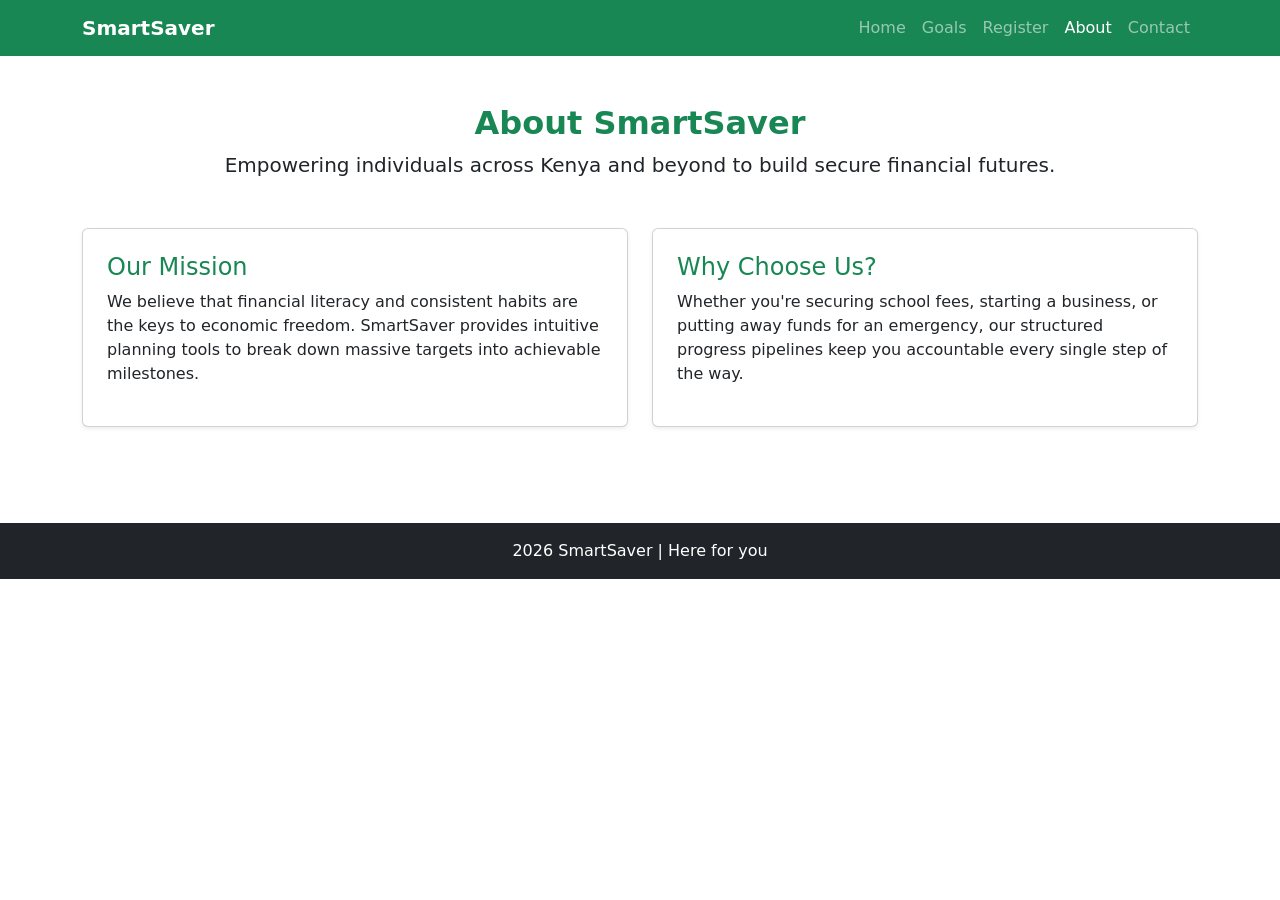
==== about.html @ fda74326 "Feat: Add About Us page to meet milestone page target" ====
<!DOCTYPE html>
<html lang="en">
<head>
    <meta charset="UTF-8">
    <meta name="viewport" content="width=device-width, initial-scale=1.0">
    <title>About Us - SmartSaver</title>
    <link rel="stylesheet" href="style.css">
    <link href="https://cdn.jsdelivr.net/npm/bootstrap@5.3.3/dist/css/bootstrap.min.css" rel="stylesheet">
</head>
<body>

<!-- Navigation -->
<nav class="navbar navbar-expand-lg navbar-dark bg-success">
    <div class="container">
        <a class="navbar-brand fw-bold" href="index.html">SmartSaver</a>
        <button class="navbar-toggler" type="button" data-bs-toggle="collapse" data-bs-target="#navbarNav">
            <span class="navbar-toggler-icon"></span>
        </button>
        <div class="collapse navbar-collapse" id="navbarNav">
            <ul class="navbar-nav ms-auto">
                <li class="nav-item"><a class="nav-link" href="index.html">Home</a></li>
                <li class="nav-item"><a class="nav-link" href="goals.html">Goals</a></li>
                <li class="nav-item"><a class="nav-link" href="register.html">Register</a></li>
                <li class="nav-item"><a class="nav-link active" href="about.html">About</a></li>
                <li class="nav-item"><a class="nav-link" href="contact.html">Contact</a></li>
               
            </ul>
        </div>
    </div>
</nav>

<!-- About Content -->
<div class="container my-5">
    <div class="text-center mb-5">
        <h2 class="text-success fw-bold">About SmartSaver</h2>
        <p class="lead">Empowering individuals across Kenya and beyond to build secure financial futures.</p>
    </div>

    <div class="row g-4">
        <div class="col-md-6">
            <div class="card p-4 shadow-sm h-100">
                <h4 class="text-success">Our Mission</h4>
                <p>We believe that financial literacy and consistent habits are the keys to economic freedom. SmartSaver provides intuitive planning tools to break down massive targets into achievable milestones.</p>
            </div>
        </div>
        <div class="col-md-6">
            <div class="card p-4 shadow-sm h-100">
                <h4 class="text-success">Why Choose Us?</h4>
                <p>Whether you're securing school fees, starting a business, or putting away funds for an emergency, our structured progress pipelines keep you accountable every single step of the way.</p>
            </div>
        </div>
    </div>
</div>

<footer class="bg-dark text-white text-center p-3 mt-5">
    <p class="mb-0">2026 SmartSaver | Here for you</p>
</footer>

<script src="https://cdn.jsdelivr.net/npm/bootstrap@5.3.3/dist/js/bootstrap.bundle.min.js"></script>
</body>
</html>
---- style.css ----
/* General Styles */
body {
   
    font-family: Arial, sans-serif;
    background-color: #f4f4f4;
    min-height: 100vh;
    display: flex;
    flex-direction: column;
}


footer {
    margin-top: auto;
}


header {
    background-color: #2c3e50;
    color: white;
    padding: 20px;
    text-align: center;
}

header h1 {
    margin-bottom: 10px;
}

header nav {
    margin-top: 10px;
}

header nav a {
    color: white;
    text-decoration: none;
    margin: 0 15px;
    font-weight: bold;
    transition: 0.3s;
}

header nav a:hover {
    color: #f1c40f;
}
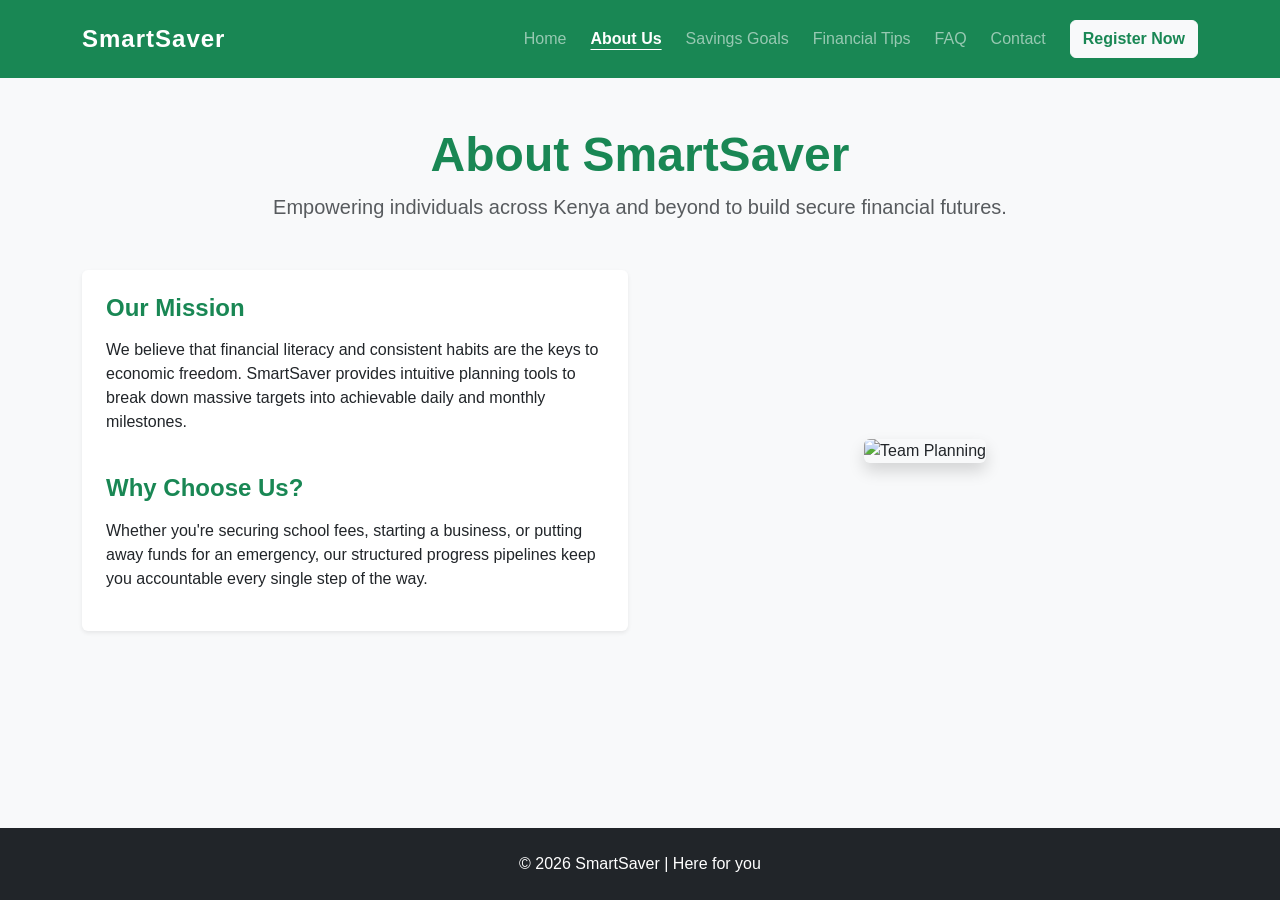
==== commit 86b5bd59: "Redesign goals.html into a goal registration form" ====
--- a/about.html
+++ b/about.html
@@ -4,58 +4,53 @@
     <meta charset="UTF-8">
     <meta name="viewport" content="width=device-width, initial-scale=1.0">
     <title>About Us - SmartSaver</title>
+    <link href="https://cdn.jsdelivr.net/npm/bootstrap@5.3.3/dist/css/bootstrap.min.css" rel="stylesheet">
     <link rel="stylesheet" href="style.css">
-    <link href="https://cdn.jsdelivr.net/npm/bootstrap@5.3.3/dist/css/bootstrap.min.css" rel="stylesheet">
 </head>
 <body>
-
-<!-- Navigation -->
-<nav class="navbar navbar-expand-lg navbar-dark bg-success">
+<nav class="navbar navbar-expand-lg navbar-dark bg-success py-3">
     <div class="container">
         <a class="navbar-brand fw-bold" href="index.html">SmartSaver</a>
         <button class="navbar-toggler" type="button" data-bs-toggle="collapse" data-bs-target="#navbarNav">
             <span class="navbar-toggler-icon"></span>
         </button>
         <div class="collapse navbar-collapse" id="navbarNav">
-            <ul class="navbar-nav ms-auto">
+            <ul class="navbar-nav ms-auto gap-2">
                 <li class="nav-item"><a class="nav-link" href="index.html">Home</a></li>
-                <li class="nav-item"><a class="nav-link" href="goals.html">Goals</a></li>
-                <li class="nav-item"><a class="nav-link" href="register.html">Register</a></li>
-                <li class="nav-item"><a class="nav-link active" href="about.html">About</a></li>
+                <li class="nav-item"><a class="nav-link active" href="about.html">About Us</a></li>
+                <li class="nav-item"><a class="nav-link" href="goals.html">Savings Goals</a></li>
+                <li class="nav-item"><a class="nav-link" href="tips.html">Financial Tips</a></li>
+                <li class="nav-item"><a class="nav-link" href="faq.html">FAQ</a></li>
                 <li class="nav-item"><a class="nav-link" href="contact.html">Contact</a></li>
-               
             </ul>
+            <a href="register.html" class="btn btn-light text-success fw-bold ms-lg-3">Register Now</a>
         </div>
     </div>
 </nav>
 
-<!-- About Content -->
-<div class="container my-5">
+<main class="container my-5">
     <div class="text-center mb-5">
-        <h2 class="text-success fw-bold">About SmartSaver</h2>
-        <p class="lead">Empowering individuals across Kenya and beyond to build secure financial futures.</p>
+        <h2 class="text-success fw-bold display-5">About SmartSaver</h2>
+        <p class="lead text-muted">Empowering individuals across Kenya and beyond to build secure financial futures.</p>
     </div>
-
-    <div class="row g-4">
+    <div class="row g-4 align-items-center">
         <div class="col-md-6">
-            <div class="card p-4 shadow-sm h-100">
-                <h4 class="text-success">Our Mission</h4>
-                <p>We believe that financial literacy and consistent habits are the keys to economic freedom. SmartSaver provides intuitive planning tools to break down massive targets into achievable milestones.</p>
-            </div>
-        </div>
-        <div class="col-md-6">
-            <div class="card p-4 shadow-sm h-100">
-                <h4 class="text-success">Why Choose Us?</h4>
+            <div class="card p-4 shadow-sm h-100 border-0 bg-white">
+                <h4 class="text-success fw-bold mb-3">Our Mission</h4>
+                <p>We believe that financial literacy and consistent habits are the keys to economic freedom. SmartSaver provides intuitive planning tools to break down massive targets into achievable daily and monthly milestones.</p>
+                <h4 class="text-success fw-bold mt-4 mb-3">Why Choose Us?</h4>
                 <p>Whether you're securing school fees, starting a business, or putting away funds for an emergency, our structured progress pipelines keep you accountable every single step of the way.</p>
             </div>
         </div>
+        <div class="col-md-6 text-center">
+            <img src="https://images.unsplash.com/photo-1556742049-0cfed4f6a45d?auto=format&fit=crop&w=600&q=80" alt="Team Planning" class="img-fluid rounded shadow">
+        </div>
     </div>
-</div>
+</main>
 
-<footer class="bg-dark text-white text-center p-3 mt-5">
-    <p class="mb-0">2026 SmartSaver | Here for you</p>
+<footer class="bg-dark text-white text-center p-4 mt-auto">
+    <p class="mb-0">&copy; 2026 SmartSaver | Here for you</p>
 </footer>
-
 <script src="https://cdn.jsdelivr.net/npm/bootstrap@5.3.3/dist/js/bootstrap.bundle.min.js"></script>
 </body>
 </html>
--- a/style.css
+++ b/style.css
@@ -1,43 +1,43 @@
-/* General Styles */
+/* SmartSaver Custom Styles */
 body {
-   
-    font-family: Arial, sans-serif;
-    background-color: #f4f4f4;
-    min-height: 100vh;
+    font-family: 'Segoe UI', Tahoma, Geneva, Verdana, sans-serif;
+    background-color: #f8f9fa;
     display: flex;
     flex-direction: column;
+    min-height: 100vh;
 }
 
-
-footer {
-    margin-top: auto;
+main {
+    flex: 1;
 }
 
-
-header {
-    background-color: #2c3e50;
-    color: white;
-    padding: 20px;
-    text-align: center;
+/* Interactive Goal Cards for Registration */
+.goal-card {
+    transition: transform 0.2s ease, border-color 0.2s ease, box-shadow 0.2s ease;
+    border: 2px solid #dee2e6;
+    border-radius: 10px;
+    background-color: white;
 }
 
-header h1 {
-    margin-bottom: 10px;
+.goal-card:hover {
+    transform: translateY(-5px);
+    border-color: #198754; /* Bootstrap Success Green */
+    box-shadow: 0 5px 15px rgba(25, 135, 84, 0.2);
 }
 
-header nav {
-    margin-top: 10px;
+.goal-card.active {
+    background-color: #d1e7dd;
+    border-color: #198754;
+    color: #0f5132;
 }
 
-header nav a {
-    color: white;
-    text-decoration: none;
-    margin: 0 15px;
+/* Navigation Tweaks */
+.navbar-brand {
+    font-size: 1.5rem;
+    letter-spacing: 1px;
+}
+.nav-link.active {
     font-weight: bold;
-    transition: 0.3s;
-}
-
-header nav a:hover {
-    color: #f1c40f;
-}
-
+    text-decoration: underline;
+    text-underline-offset: 5px;
+}
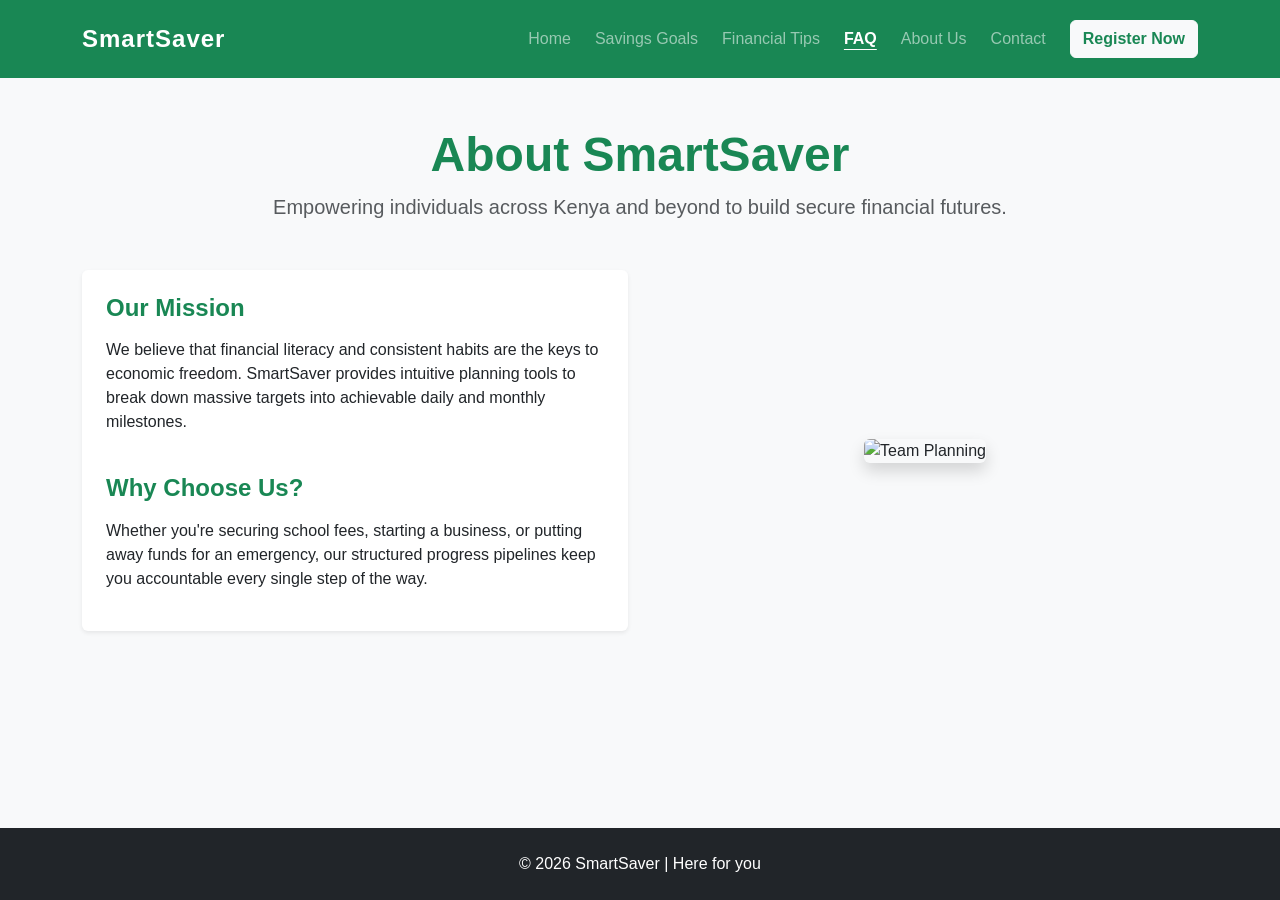
==== commit ad757a66: "Add base CSS styles for custom layouts and interactive components" ====
--- a/about.html
+++ b/about.html
@@ -17,10 +17,10 @@
         <div class="collapse navbar-collapse" id="navbarNav">
             <ul class="navbar-nav ms-auto gap-2">
                 <li class="nav-item"><a class="nav-link" href="index.html">Home</a></li>
-                <li class="nav-item"><a class="nav-link active" href="about.html">About Us</a></li>
                 <li class="nav-item"><a class="nav-link" href="goals.html">Savings Goals</a></li>
                 <li class="nav-item"><a class="nav-link" href="tips.html">Financial Tips</a></li>
-                <li class="nav-item"><a class="nav-link" href="faq.html">FAQ</a></li>
+                <li class="nav-item"><a class="nav-link active" href="faq.html">FAQ</a></li>
+                <li class="nav-item"><a class="nav-link" href="about.html">About Us</a></li>
                 <li class="nav-item"><a class="nav-link" href="contact.html">Contact</a></li>
             </ul>
             <a href="register.html" class="btn btn-light text-success fw-bold ms-lg-3">Register Now</a>
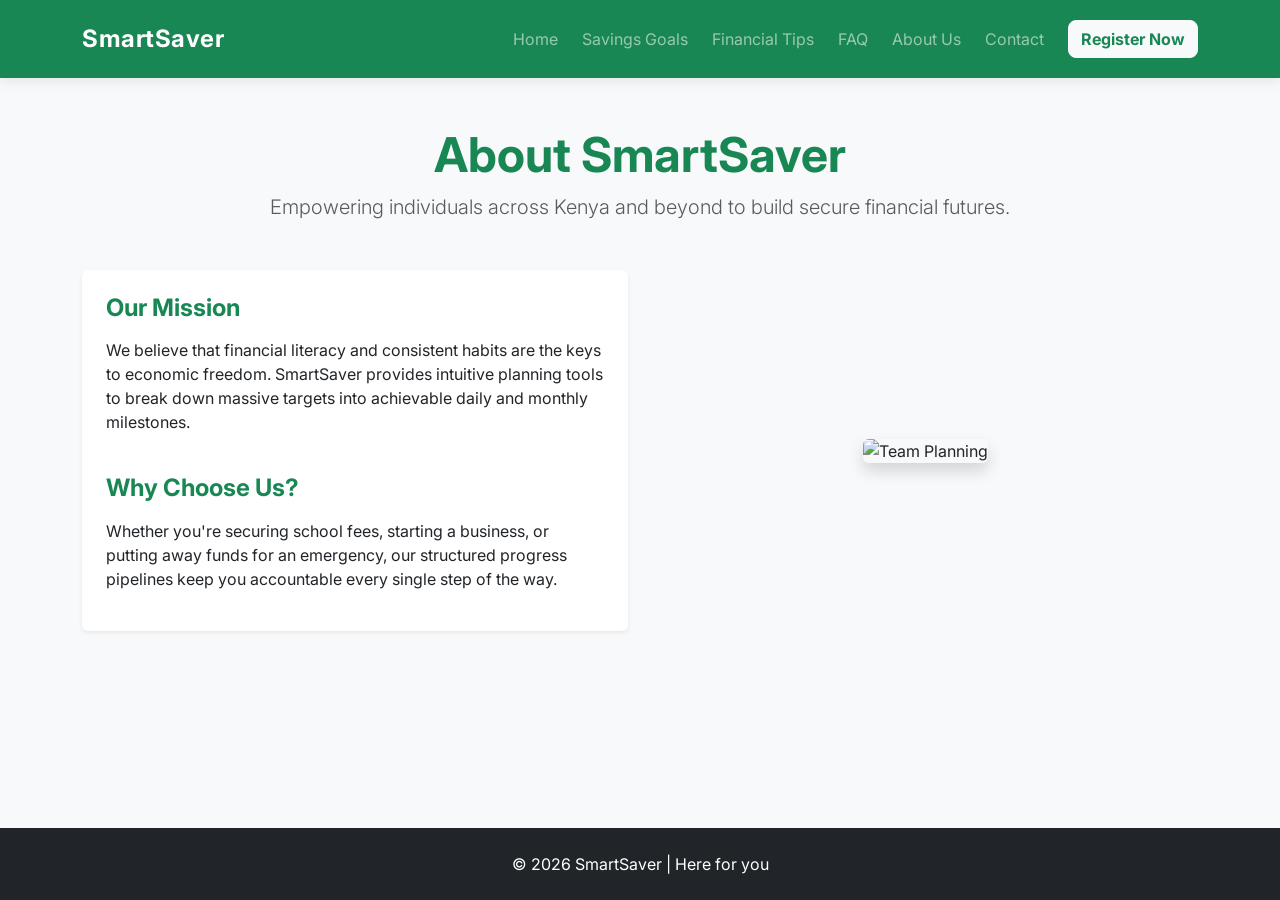
==== commit fc5883b0: "Fix navbar: Correct active states and remove duplicate classes across all pages" ====
--- a/about.html
+++ b/about.html
@@ -16,13 +16,13 @@
         </button>
         <div class="collapse navbar-collapse" id="navbarNav">
             <ul class="navbar-nav ms-auto gap-2">
-                <li class="nav-item"><a class="nav-link" href="index.html">Home</a></li>
-                <li class="nav-item"><a class="nav-link" href="goals.html">Savings Goals</a></li>
-                <li class="nav-item"><a class="nav-link" href="tips.html">Financial Tips</a></li>
-                <li class="nav-item"><a class="nav-link active" href="faq.html">FAQ</a></li>
-                <li class="nav-item"><a class="nav-link" href="about.html">About Us</a></li>
-                <li class="nav-item"><a class="nav-link" href="contact.html">Contact</a></li>
-            </ul>
+    <li class="nav-item"><a class="nav-link" href="index.html">Home</a></li>
+    <li class="nav-item"><a class="nav-link" href="goals.html">Savings Goals</a></li>
+    <li class="nav-item"><a class="nav-link" href="tips.html">Financial Tips</a></li>
+    <li class="nav-item"><a class="nav-link" href="faq.html">FAQ</a></li>
+    <li class="nav-item"><a class="nav-link" href="about.html">About Us</a></li>
+    <li class="nav-item"><a class="nav-link" href="contact.html">Contact</a></li>
+</ul>
             <a href="register.html" class="btn btn-light text-success fw-bold ms-lg-3">Register Now</a>
         </div>
     </div>
--- a/style.css
+++ b/style.css
@@ -1,43 +1,135 @@
 /* SmartSaver Custom Styles */
+
+/* --- 1. Global & Typography --- */
+@import url('https://fonts.googleapis.com/css2?family=Inter:wght@400;500;600;700&display=swap');
+
 body {
-    font-family: 'Segoe UI', Tahoma, Geneva, Verdana, sans-serif;
-    background-color: #f8f9fa;
-    display: flex;
-    flex-direction: column;
-    min-height: 100vh;
+    font-family: 'Inter', 'Segoe UI', Tahoma, Geneva, Verdana, sans-serif; /* Upgraded to a modern, clean font */
+    background-color: #f8f9fa; /* Preserved your original background[cite: 5] */
+    display: flex; /* Preserved flexbox layout[cite: 5] */
+    flex-direction: column; /* Preserved flex-direction[cite: 5] */
+    min-height: 100vh; /* Preserved minimum height[cite: 5] */
+    -webkit-font-smoothing: antialiased;
 }
 
 main {
-    flex: 1;
+    flex: 1; /* Preserved main flex property[cite: 5] */
 }
 
-/* Interactive Goal Cards for Registration */
+/* --- 2. Navigation Tweaks --- */
+.navbar {
+    box-shadow: 0 4px 12px rgba(0, 0, 0, 0.08); /* Added a soft drop shadow */
+}
+
+.navbar-brand {
+    font-size: 1.5rem; /* Preserved font size[cite: 5] */
+    letter-spacing: 0.5px; /* Slightly tightened letter spacing[cite: 5] */
+}
+
+.nav-link {
+    transition: color 0.3s ease;
+}
+
+/* Replaced basic underline[cite: 5] with a modern sliding indicator */
+.nav-link.active {
+    font-weight: 600; /* Preserved bold weight[cite: 5] */
+    position: relative;
+    text-decoration: none; 
+}
+
+.nav-link.active::after {
+    content: '';
+    position: absolute;
+    bottom: 0;
+    left: 10%;
+    width: 80%;
+    height: 3px;
+    background-color: white;
+    border-radius: 3px;
+}
+
+/* --- 3. Interactive Goal Cards (Registration Page) --- */
 .goal-card {
-    transition: transform 0.2s ease, border-color 0.2s ease, box-shadow 0.2s ease;
-    border: 2px solid #dee2e6;
-    border-radius: 10px;
-    background-color: white;
+    transition: transform 0.3s ease, border-color 0.3s ease, box-shadow 0.3s ease, background-color 0.3s ease; /* Smoothed out original transitions[cite: 5] */
+    border: 2px solid #dee2e6; /* Preserved original border[cite: 5] */
+    border-radius: 12px; /* Preserved and softened border radius[cite: 5] */
+    background-color: white; /* Preserved white background[cite: 5] */
 }
 
 .goal-card:hover {
-    transform: translateY(-5px);
-    border-color: #198754; /* Bootstrap Success Green */
-    box-shadow: 0 5px 15px rgba(25, 135, 84, 0.2);
+    transform: translateY(-6px); /* Slightly increased lift[cite: 5] */
+    border-color: #198754; /* Preserved Bootstrap Success Green[cite: 5] */
+    box-shadow: 0 8px 20px rgba(25, 135, 84, 0.15); /* Softened the green glow[cite: 5] */
 }
 
 .goal-card.active {
-    background-color: #d1e7dd;
-    border-color: #198754;
-    color: #0f5132;
+    background-color: #d1e7dd; /* Preserved active background[cite: 5] */
+    border-color: #198754; /* Preserved active border[cite: 5] */
+    color: #0f5132; /* Preserved active text color[cite: 5] */
+    transform: scale(1.03); /* Added a slight pop effect when selected */
 }
 
-/* Navigation Tweaks */
-.navbar-brand {
-    font-size: 1.5rem;
-    letter-spacing: 1px;
+/* --- 4. General Feature Cards (Homepage) --- */
+.card-hover {
+    transition: transform 0.3s ease, box-shadow 0.3s ease;
+    border-radius: 12px;
 }
-.nav-link.active {
-    font-weight: bold;
-    text-decoration: underline;
-    text-underline-offset: 5px;
+
+.card-hover:hover {
+    transform: translateY(-8px);
+    box-shadow: 0 12px 24px rgba(0, 0, 0, 0.1) !important;
+}
+
+/* --- 5. Button Enhancements --- */
+.btn {
+    border-radius: 8px;
+    transition: all 0.3s ease;
+}
+
+.btn-success:hover {
+    background-color: #146c43;
+    transform: translateY(-2px); /* Slight lift on hover */
+    box-shadow: 0 4px 12px rgba(25, 135, 84, 0.3);
+}
+
+/* --- 6. Form Input Polish --- */
+.form-control, .form-select {
+    border-radius: 8px;
+    padding: 0.75rem 1rem;
+    border: 1px solid #ced4da;
+    transition: border-color 0.3s ease, box-shadow 0.3s ease;
+}
+
+.form-control:focus, .form-select:focus {
+    border-color: #198754;
+    box-shadow: 0 0 0 0.25rem rgba(25, 135, 84, 0.25); /* Custom green focus ring */
+}
+/* --- 8. Dark Mode Theme --- */
+body.dark-mode {
+    background-color: #121212;
+    color: #e0e0e0;
+}
+
+body.dark-mode .bg-white, 
+body.dark-mode .card {
+    background-color: #1e1e1e !important;
+    border-color: #333 !important;
+}
+
+body.dark-mode .text-dark {
+    color: #f8f9fa !important;
+}
+
+body.dark-mode .text-muted {
+    color: #adb5bd !important;
+}
+
+body.dark-mode .form-control {
+    background-color: #2b2b2b;
+    border-color: #444;
+    color: white;
+}
+
+body.dark-mode .form-control::placeholder {
+    color: #888;
 }
